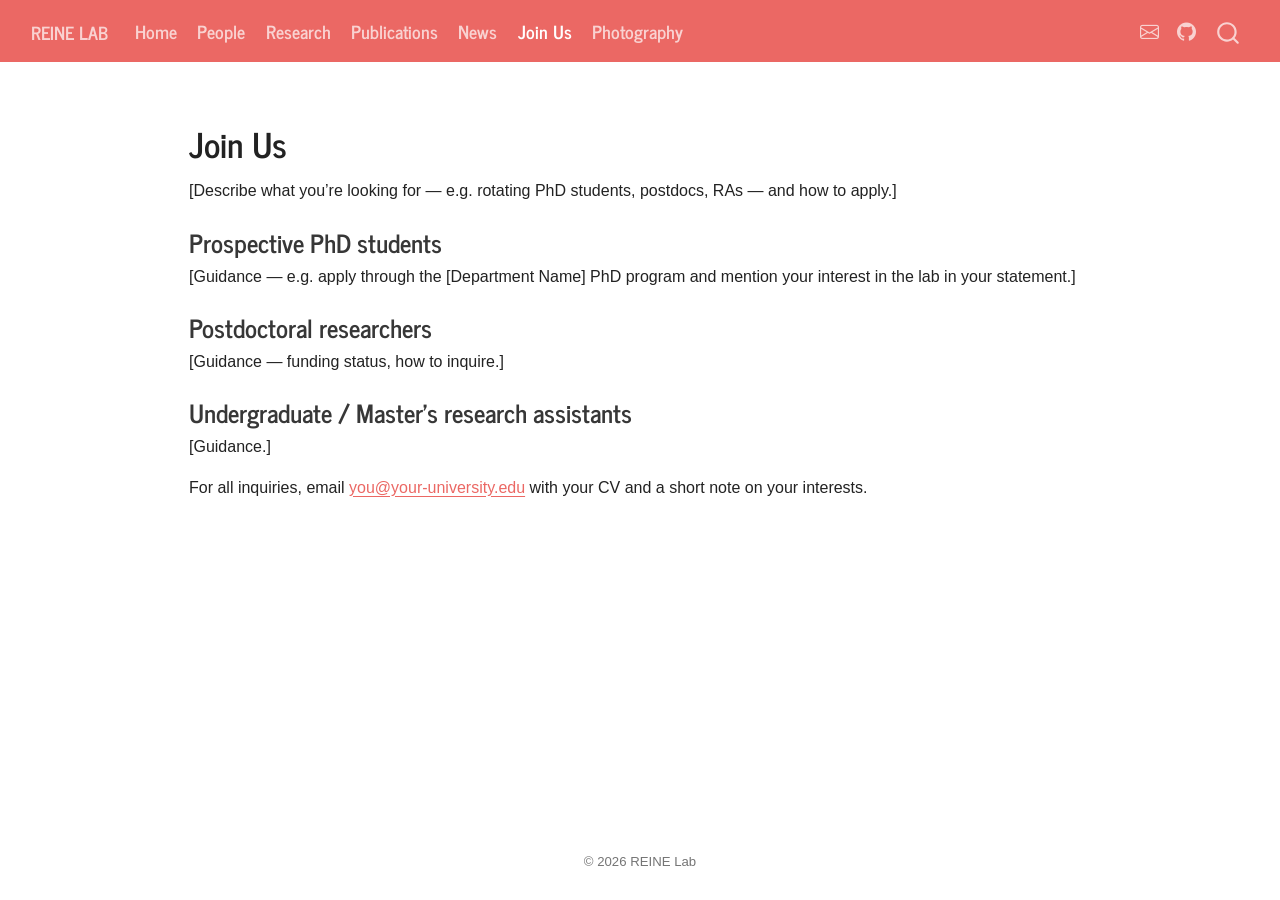
==== docs/join.html @ 706e979a "Render site into docs/ for GitHub Pages hosting Switches output-dir to docs/ so GitHub Pages can ser" ====
<!DOCTYPE html>
<html xmlns="http://www.w3.org/1999/xhtml" lang="en" xml:lang="en"><head>

<meta charset="utf-8">
<meta name="generator" content="quarto-1.10.18">

<meta name="viewport" content="width=device-width, initial-scale=1.0, user-scalable=yes">


<title>join – REINE Lab</title>
<style>
/* Default styles provided by pandoc.
** See https://pandoc.org/MANUAL.html#variables-for-html for config info.
*/
span.smallcaps{font-variant: small-caps;}
div.columns{display: flex; gap: 1.5em;}
div.column{flex: auto;}
@media screen {
div.columns{gap: min(4vw, 1.5em);}
div.column{overflow-x: auto;}
}
div.hanging-indent{margin-left: 1.5em; text-indent: -1.5em;}
ul.task-list{list-style: none;}
ul.task-list li input[type="checkbox"] {
  width: 0.8em;
  margin: 0 0.8em 0.2em -1em; /* quarto-specific, see https://github.com/quarto-dev/quarto-cli/issues/4556 */ 
  vertical-align: middle;
}
</style>


<script src="site_libs/quarto-nav/quarto-nav.js"></script>
<script src="site_libs/quarto-nav/headroom.min.js"></script>
<script src="site_libs/clipboard/clipboard.min.js"></script>
<script src="site_libs/quarto-search/autocomplete.umd.js"></script>
<script src="site_libs/quarto-search/fuse.min.js"></script>
<script src="site_libs/quarto-search/quarto-search.js"></script>
<meta name="quarto:offset" content="./">
<script src="site_libs/quarto-html/quarto.js" type="module"></script>
<script src="site_libs/quarto-html/tabsets/tabsets.js" type="module"></script>
<script src="site_libs/quarto-html/popper.min.js"></script>
<script src="site_libs/quarto-html/tippy.umd.min.js"></script>
<script src="site_libs/quarto-html/anchor.min.js"></script>
<link href="site_libs/quarto-html/tippy.css" rel="stylesheet">
<link href="site_libs/quarto-html/quarto-syntax-highlighting-64a204ab8560d761af7679ceaba22944.css" rel="stylesheet" id="quarto-text-highlighting-styles">
<script src="site_libs/bootstrap/bootstrap.min.js"></script>
<link href="site_libs/bootstrap/bootstrap-icons.css" rel="stylesheet">
<link href="site_libs/bootstrap/bootstrap-e369b62134b40500628604a8ea8ab76c.min.css" rel="stylesheet" append-hash="true" id="quarto-bootstrap" data-mode="light">
<script id="quarto-search-options" type="application/json">{
  "location": "navbar",
  "copy-button": false,
  "collapse-after": 3,
  "panel-placement": "end",
  "type": "overlay",
  "limit": 50,
  "keyboard-shortcut": [
    "f",
    "/",
    "s"
  ],
  "show-item-context": false,
  "language": {
    "search-no-results-text": "No results",
    "search-matching-documents-text": "matching documents",
    "search-copy-link-title": "Copy link to search",
    "search-hide-matches-text": "Hide additional matches",
    "search-more-match-text": "more match in this document",
    "search-more-matches-text": "more matches in this document",
    "search-clear-button-title": "Clear",
    "search-text-placeholder": "",
    "search-detached-cancel-button-title": "Cancel",
    "search-submit-button-title": "Submit",
    "search-label": "Search"
  }
}</script>


<link rel="stylesheet" href="styles.css">
</head>

<body class="nav-fixed fullcontent quarto-light">

<div id="quarto-search-results"></div>
  <header id="quarto-header" class="headroom fixed-top">
    <nav class="navbar navbar-expand-lg " data-bs-theme="dark">
      <div class="navbar-container container-fluid">
      <div class="navbar-brand-container mx-auto">
    <a class="navbar-brand" href="./index.html">
    <span class="navbar-title">REINE Lab</span>
    </a>
  </div>
            <div id="quarto-search" class="" title="Search"></div>
          <button class="navbar-toggler" type="button" data-bs-toggle="collapse" data-bs-target="#navbarCollapse" aria-controls="navbarCollapse" role="menu" aria-expanded="false" aria-label="Toggle navigation" onclick="if (window.quartoToggleHeadroom) { window.quartoToggleHeadroom(); }">
  <span class="navbar-toggler-icon"></span>
</button>
          <div class="collapse navbar-collapse" id="navbarCollapse">
            <ul class="navbar-nav navbar-nav-scroll me-auto">
  <li class="nav-item">
    <a class="nav-link" href="./index.html"> 
<span class="menu-text">Home</span></a>
  </li>  
  <li class="nav-item">
    <a class="nav-link" href="./people.html"> 
<span class="menu-text">People</span></a>
  </li>  
  <li class="nav-item">
    <a class="nav-link" href="./research.html"> 
<span class="menu-text">Research</span></a>
  </li>  
  <li class="nav-item">
    <a class="nav-link" href="./publications.html"> 
<span class="menu-text">Publications</span></a>
  </li>  
  <li class="nav-item">
    <a class="nav-link" href="./news.html"> 
<span class="menu-text">News</span></a>
  </li>  
  <li class="nav-item">
    <a class="nav-link active" href="./join.html" aria-current="page"> 
<span class="menu-text">Join Us</span></a>
  </li>  
  <li class="nav-item">
    <a class="nav-link" href="./photos.html"> 
<span class="menu-text">Photography</span></a>
  </li>  
</ul>
            <ul class="navbar-nav navbar-nav-scroll ms-auto">
  <li class="nav-item compact">
    <a class="nav-link" href="mailto:you@your-university.edu"> <i class="bi bi-envelope" role="img">
</i> 
<span class="menu-text"></span></a>
  </li>  
  <li class="nav-item compact">
    <a class="nav-link" href="https://github.com/reinelab"> <i class="bi bi-github" role="img">
</i> 
<span class="menu-text"></span></a>
  </li>  
</ul>
          </div> <!-- /navcollapse -->
            <div class="quarto-navbar-tools">
</div>
      </div> <!-- /container-fluid -->
    </nav>
</header>
<!-- content -->
<div id="quarto-content" class="quarto-container page-columns page-rows-contents page-layout-article page-navbar">
<!-- sidebar -->
<!-- margin-sidebar -->
    
<!-- main -->
<main class="content" id="quarto-document-content"><header id="title-block-header" class="quarto-title-block"></header>




<section id="join-us" class="level1">
<h1>Join Us</h1>
<p>[Describe what you’re looking for — e.g.&nbsp;rotating PhD students, postdocs, RAs — and how to apply.]</p>
<section id="prospective-phd-students" class="level3">
<h3 class="anchored" data-anchor-id="prospective-phd-students">Prospective PhD students</h3>
<p>[Guidance — e.g.&nbsp;apply through the [Department Name] PhD program and mention your interest in the lab in your statement.]</p>
</section>
<section id="postdoctoral-researchers" class="level3">
<h3 class="anchored" data-anchor-id="postdoctoral-researchers">Postdoctoral researchers</h3>
<p>[Guidance — funding status, how to inquire.]</p>
</section>
<section id="undergraduate-masters-research-assistants" class="level3">
<h3 class="anchored" data-anchor-id="undergraduate-masters-research-assistants">Undergraduate / Master’s research assistants</h3>
<p>[Guidance.]</p>
<p>For all inquiries, email <a href="mailto:you@your-university.edu">you@your-university.edu</a> with your CV and a short note on your interests.</p>


</section>
</section>

</main> <!-- /main -->
<script id="quarto-html-after-body" type="application/javascript">
  window.document.addEventListener("DOMContentLoaded", function (event) {
    const icon = "";
    const anchorJS = new window.AnchorJS();
    anchorJS.options = {
      placement: 'right',
      icon: icon
    };
    anchorJS.add('.anchored');
    const isCodeAnnotation = (el) => {
      for (const clz of el.classList) {
        if (clz.startsWith('code-annotation-')) {                     
          return true;
        }
      }
      return false;
    }
    const onCopySuccess = function(e) {
      // button target
      const button = e.trigger;
      // don't keep focus
      button.blur();
      // flash "checked"
      button.classList.add('code-copy-button-checked');
      var currentTitle = button.getAttribute("title");
      button.setAttribute("title", "Copied!");
      let tooltip;
      if (window.bootstrap) {
        button.setAttribute("data-bs-toggle", "tooltip");
        button.setAttribute("data-bs-placement", "left");
        button.setAttribute("data-bs-title", "Copied!");
        tooltip = new bootstrap.Tooltip(button, 
          { trigger: "manual", 
            customClass: "code-copy-button-tooltip",
            offset: [0, -8]});
        tooltip.show();    
      }
      setTimeout(function() {
        if (tooltip) {
          tooltip.hide();
          button.removeAttribute("data-bs-title");
          button.removeAttribute("data-bs-toggle");
          button.removeAttribute("data-bs-placement");
        }
        button.setAttribute("title", currentTitle);
        button.classList.remove('code-copy-button-checked');
      }, 1000);
      // clear code selection
      e.clearSelection();
    }
    const getTextToCopy = function(trigger) {
      const outerScaffold = trigger.parentElement.cloneNode(true);
      const codeEl = outerScaffold.querySelector('code');
      for (const childEl of codeEl.children) {
        if (isCodeAnnotation(childEl)) {
          childEl.remove();
        }
      }
      return codeEl.innerText;
    }
    const clipboard = new window.ClipboardJS('.code-copy-button:not([data-in-quarto-modal])', {
      text: getTextToCopy
    });
    clipboard.on('success', onCopySuccess);
    if (window.document.getElementById('quarto-embedded-source-code-modal')) {
      const clipboardModal = new window.ClipboardJS('.code-copy-button[data-in-quarto-modal]', {
        text: getTextToCopy,
        container: window.document.getElementById('quarto-embedded-source-code-modal')
      });
      clipboardModal.on('success', onCopySuccess);
    }
      var localhostRegex = new RegExp(/^(?:http|https):\/\/localhost\:?[0-9]*\//);
      var mailtoRegex = new RegExp(/^mailto:/);
        var filterRegex = new RegExp('/' + window.location.host + '/');
      var isInternal = (href) => {
          return filterRegex.test(href) || localhostRegex.test(href) || mailtoRegex.test(href);
      }
      // Inspect non-navigation links and adorn them if external
     var links = window.document.querySelectorAll('a[href]:not(.nav-link):not(.navbar-brand):not(.toc-action):not(.sidebar-link):not(.sidebar-item-toggle):not(.pagination-link):not(.no-external):not([aria-hidden]):not(.dropdown-item):not(.quarto-navigation-tool):not(.about-link)');
      for (var i=0; i<links.length; i++) {
        const link = links[i];
        if (!isInternal(link.href)) {
          // undo the damage that might have been done by quarto-nav.js in the case of
          // links that we want to consider external
          if (link.dataset.originalHref !== undefined) {
            link.href = link.dataset.originalHref;
          }
        }
      }
    function tippyHover(el, contentFn, onTriggerFn, onUntriggerFn) {
      const config = {
        allowHTML: true,
        maxWidth: 500,
        delay: 100,
        arrow: false,
        appendTo: function(el) {
            return el.parentElement;
        },
        interactive: true,
        interactiveBorder: 10,
        theme: 'quarto',
        placement: 'bottom-start',
      };
      if (contentFn) {
        config.content = contentFn;
      }
      if (onTriggerFn) {
        config.onTrigger = onTriggerFn;
      }
      if (onUntriggerFn) {
        config.onUntrigger = onUntriggerFn;
      }
      window.tippy(el, config); 
    }
    const noterefs = window.document.querySelectorAll('a[role="doc-noteref"]');
    for (var i=0; i<noterefs.length; i++) {
      const ref = noterefs[i];
      tippyHover(ref, function() {
        // use id or data attribute instead here
        let href = ref.getAttribute('data-footnote-href') || ref.getAttribute('href');
        try { href = new URL(href).hash; } catch {}
        const id = href.replace(/^#\/?/, "");
        const note = window.document.getElementById(id);
        if (note) {
          return note.innerHTML;
        } else {
          return "";
        }
      });
    }
    const xrefs = window.document.querySelectorAll('a.quarto-xref');
    const processXRef = (id, note) => {
      // Strip column container classes
      const stripColumnClz = (el) => {
        el.classList.remove("page-full", "page-columns");
        if (el.children) {
          for (const child of el.children) {
            stripColumnClz(child);
          }
        }
      }
      stripColumnClz(note)
      if (id === null || id.startsWith('sec-')) {
        // Special case sections, only their first couple elements
        const container = document.createElement("div");
        if (note.children && note.children.length > 2) {
          container.appendChild(note.children[0].cloneNode(true));
          for (let i = 1; i < note.children.length; i++) {
            const child = note.children[i];
            if (child.tagName === "P" && child.innerText === "") {
              continue;
            } else {
              container.appendChild(child.cloneNode(true));
              break;
            }
          }
          if (window.Quarto?.typesetMath) {
            window.Quarto.typesetMath(container);
          }
          return container.innerHTML
        } else {
          if (window.Quarto?.typesetMath) {
            window.Quarto.typesetMath(note);
          }
          return note.innerHTML;
        }
      } else {
        // Remove any anchor links if they are present
        const anchorLink = note.querySelector('a.anchorjs-link');
        if (anchorLink) {
          anchorLink.remove();
        }
        if (window.Quarto?.typesetMath) {
          window.Quarto.typesetMath(note);
        }
        if (note.classList.contains("callout")) {
          return note.outerHTML;
        } else {
          return note.innerHTML;
        }
      }
    }
    for (var i=0; i<xrefs.length; i++) {
      const xref = xrefs[i];
      tippyHover(xref, undefined, function(instance) {
        instance.disable();
        let url = xref.getAttribute('href');
        let hash = undefined; 
        if (url.startsWith('#')) {
          hash = url;
        } else {
          try { hash = new URL(url).hash; } catch {}
        }
        if (hash) {
          const id = hash.replace(/^#\/?/, "");
          const note = window.document.getElementById(id);
          if (note !== null) {
            try {
              const html = processXRef(id, note.cloneNode(true));
              instance.setContent(html);
            } finally {
              instance.enable();
              instance.show();
            }
          } else {
            // See if we can fetch this
            fetch(url.split('#')[0])
            .then(res => res.text())
            .then(html => {
              const parser = new DOMParser();
              const htmlDoc = parser.parseFromString(html, "text/html");
              const note = htmlDoc.getElementById(id);
              if (note !== null) {
                const html = processXRef(id, note);
                instance.setContent(html);
              } 
            }).finally(() => {
              instance.enable();
              instance.show();
            });
          }
        } else {
          // See if we can fetch a full url (with no hash to target)
          // This is a special case and we should probably do some content thinning / targeting
          fetch(url)
          .then(res => res.text())
          .then(html => {
            const parser = new DOMParser();
            const htmlDoc = parser.parseFromString(html, "text/html");
            const note = htmlDoc.querySelector('main.content');
            if (note !== null) {
              // This should only happen for chapter cross references
              // (since there is no id in the URL)
              // remove the first header
              if (note.children.length > 0 && note.children[0].tagName === "HEADER") {
                note.children[0].remove();
              }
              const html = processXRef(null, note);
              instance.setContent(html);
            } 
          }).finally(() => {
            instance.enable();
            instance.show();
          });
        }
      }, function(instance) {
      });
    }
        let selectedAnnoteEl;
        const selectorForAnnotation = ( cell, annotation) => {
          let cellAttr = 'data-code-cell="' + cell + '"';
          let lineAttr = 'data-code-annotation="' +  annotation + '"';
          const selector = 'span[' + cellAttr + '][' + lineAttr + ']';
          return selector;
        }
        const selectCodeLines = (annoteEl) => {
          const doc = window.document;
          const targetCell = annoteEl.getAttribute("data-target-cell");
          const targetAnnotation = annoteEl.getAttribute("data-target-annotation");
          const annoteSpan = window.document.querySelector(selectorForAnnotation(targetCell, targetAnnotation));
          const lines = annoteSpan.getAttribute("data-code-lines").split(",");
          const lineIds = lines.map((line) => {
            return targetCell + "-" + line;
          })
          let top = null;
          let height = null;
          let parent = null;
          if (lineIds.length > 0) {
              //compute the position of the single el (top and bottom and make a div)
              const el = window.document.getElementById(lineIds[0]);
              top = el.offsetTop;
              height = el.offsetHeight;
              parent = el.parentElement.parentElement;
            if (lineIds.length > 1) {
              const lastEl = window.document.getElementById(lineIds[lineIds.length - 1]);
              const bottom = lastEl.offsetTop + lastEl.offsetHeight;
              height = bottom - top;
            }
            if (top !== null && height !== null && parent !== null) {
              // cook up a div (if necessary) and position it 
              let div = window.document.getElementById("code-annotation-line-highlight");
              if (div === null) {
                div = window.document.createElement("div");
                div.setAttribute("id", "code-annotation-line-highlight");
                div.style.position = 'absolute';
                parent.appendChild(div);
              }
              div.style.top = top - 2 + "px";
              div.style.height = height + 4 + "px";
              div.style.left = 0;
              let gutterDiv = window.document.getElementById("code-annotation-line-highlight-gutter");
              if (gutterDiv === null) {
                gutterDiv = window.document.createElement("div");
                gutterDiv.setAttribute("id", "code-annotation-line-highlight-gutter");
                gutterDiv.style.position = 'absolute';
                const codeCell = window.document.getElementById(targetCell);
                const gutter = codeCell.querySelector('.code-annotation-gutter');
                gutter.appendChild(gutterDiv);
              }
              gutterDiv.style.top = top - 2 + "px";
              gutterDiv.style.height = height + 4 + "px";
            }
            selectedAnnoteEl = annoteEl;
          }
        };
        const unselectCodeLines = () => {
          const elementsIds = ["code-annotation-line-highlight", "code-annotation-line-highlight-gutter"];
          elementsIds.forEach((elId) => {
            const div = window.document.getElementById(elId);
            if (div) {
              div.remove();
            }
          });
          selectedAnnoteEl = undefined;
        };
          // Handle positioning of the toggle
      window.addEventListener(
        "resize",
        throttle(() => {
          elRect = undefined;
          if (selectedAnnoteEl) {
            selectCodeLines(selectedAnnoteEl);
          }
        }, 10)
      );
      function throttle(fn, ms) {
      let throttle = false;
      let timer;
        return (...args) => {
          if(!throttle) { // first call gets through
              fn.apply(this, args);
              throttle = true;
          } else { // all the others get throttled
              if(timer) clearTimeout(timer); // cancel #2
              timer = setTimeout(() => {
                fn.apply(this, args);
                timer = throttle = false;
              }, ms);
          }
        };
      }
        // Attach click handler to the DT
        const annoteDls = window.document.querySelectorAll('dt[data-target-cell]');
        for (const annoteDlNode of annoteDls) {
          annoteDlNode.addEventListener('click', (event) => {
            const clickedEl = event.target;
            if (clickedEl !== selectedAnnoteEl) {
              unselectCodeLines();
              const activeEl = window.document.querySelector('dt[data-target-cell].code-annotation-active');
              if (activeEl) {
                activeEl.classList.remove('code-annotation-active');
              }
              selectCodeLines(clickedEl);
              clickedEl.classList.add('code-annotation-active');
            } else {
              // Unselect the line
              unselectCodeLines();
              clickedEl.classList.remove('code-annotation-active');
            }
          });
        }
    const findCites = (el) => {
      const parentEl = el.parentElement;
      if (parentEl) {
        const cites = parentEl.dataset.cites;
        if (cites) {
          return {
            el,
            cites: cites.split(' ')
          };
        } else {
          return findCites(el.parentElement)
        }
      } else {
        return undefined;
      }
    };
    var bibliorefs = window.document.querySelectorAll('a[role="doc-biblioref"]');
    for (var i=0; i<bibliorefs.length; i++) {
      const ref = bibliorefs[i];
      const citeInfo = findCites(ref);
      if (citeInfo) {
        tippyHover(citeInfo.el, function() {
          var popup = window.document.createElement('div');
          citeInfo.cites.forEach(function(cite) {
            var citeDiv = window.document.createElement('div');
            citeDiv.classList.add('hanging-indent');
            citeDiv.classList.add('csl-entry');
            var biblioDiv = window.document.getElementById('ref-' + cite);
            if (biblioDiv) {
              citeDiv.innerHTML = biblioDiv.innerHTML;
            }
            popup.appendChild(citeDiv);
          });
          return popup.innerHTML;
        });
      }
    }
  });
  </script>
</div> <!-- /content -->
<footer class="footer">
  <div class="nav-footer">
    <div class="nav-footer-left">
      &nbsp;
    </div>   
    <div class="nav-footer-center">
<p>© 2026 REINE Lab</p>
</div>
    <div class="nav-footer-right">
      &nbsp;
    </div>
  </div>
</footer>




</body></html>
---- docs/site_libs/quarto-html/tippy.css ----
.tippy-box[data-animation=fade][data-state=hidden]{opacity:0}[data-tippy-root]{max-width:calc(100vw - 10px)}.tippy-box{position:relative;background-color:#333;color:#fff;border-radius:4px;font-size:14px;line-height:1.4;white-space:normal;outline:0;transition-property:transform,visibility,opacity}.tippy-box[data-placement^=top]>.tippy-arrow{bottom:0}.tippy-box[data-placement^=top]>.tippy-arrow:before{bottom:-7px;left:0;border-width:8px 8px 0;border-top-color:initial;transform-origin:center top}.tippy-box[data-placement^=bottom]>.tippy-arrow{top:0}.tippy-box[data-placement^=bottom]>.tippy-arrow:before{top:-7px;left:0;border-width:0 8px 8px;border-bottom-color:initial;transform-origin:center bottom}.tippy-box[data-placement^=left]>.tippy-arrow{right:0}.tippy-box[data-placement^=left]>.tippy-arrow:before{border-width:8px 0 8px 8px;border-left-color:initial;right:-7px;transform-origin:center left}.tippy-box[data-placement^=right]>.tippy-arrow{left:0}.tippy-box[data-placement^=right]>.tippy-arrow:before{left:-7px;border-width:8px 8px 8px 0;border-right-color:initial;transform-origin:center right}.tippy-box[data-inertia][data-state=visible]{transition-timing-function:cubic-bezier(.54,1.5,.38,1.11)}.tippy-arrow{width:16px;height:16px;color:#333}.tippy-arrow:before{content:"";position:absolute;border-color:transparent;border-style:solid}.tippy-content{position:relative;padding:5px 9px;z-index:1}
---- docs/site_libs/quarto-html/quarto-syntax-highlighting-64a204ab8560d761af7679ceaba22944.css ----
/* quarto syntax highlight colors */
:root {
  --quarto-hl-ot-color: #003B4F;
  --quarto-hl-at-color: #657422;
  --quarto-hl-ss-color: #20794D;
  --quarto-hl-an-color: #5E5E5E;
  --quarto-hl-fu-color: #4758AB;
  --quarto-hl-st-color: #20794D;
  --quarto-hl-cf-color: #003B4F;
  --quarto-hl-op-color: #5E5E5E;
  --quarto-hl-er-color: #AD0000;
  --quarto-hl-bn-color: #AD0000;
  --quarto-hl-al-color: #AD0000;
  --quarto-hl-va-color: #111111;
  --quarto-hl-bu-color: inherit;
  --quarto-hl-ex-color: inherit;
  --quarto-hl-pp-color: #AD0000;
  --quarto-hl-in-color: #5E5E5E;
  --quarto-hl-vs-color: #20794D;
  --quarto-hl-wa-color: #5E5E5E;
  --quarto-hl-do-color: #5E5E5E;
  --quarto-hl-im-color: #00769E;
  --quarto-hl-ch-color: #20794D;
  --quarto-hl-dt-color: #AD0000;
  --quarto-hl-fl-color: #AD0000;
  --quarto-hl-co-color: #5E5E5E;
  --quarto-hl-cv-color: #5E5E5E;
  --quarto-hl-cn-color: #8f5902;
  --quarto-hl-sc-color: #5E5E5E;
  --quarto-hl-dv-color: #AD0000;
  --quarto-hl-kw-color: #003B4F;
}

/* other quarto variables */
:root {
  --quarto-font-monospace: SFMono-Regular, Menlo, Monaco, Consolas, "Liberation Mono", "Courier New", monospace;
}

/* syntax highlight based on Pandoc's rules */
pre > code.sourceCode > span {
  color: #003B4F;
}

code.sourceCode > span {
  color: #003B4F;
}

div.sourceCode,
div.sourceCode pre.sourceCode {
  color: #003B4F;
}

/* Normal */
code span {
  color: #003B4F;
}

/* Alert */
code span.al {
  color: #AD0000;
  font-style: inherit;
}

/* Annotation */
code span.an {
  color: #5E5E5E;
  font-style: inherit;
}

/* Attribute */
code span.at {
  color: #657422;
  font-style: inherit;
}

/* BaseN */
code span.bn {
  color: #AD0000;
  font-style: inherit;
}

/* BuiltIn */
code span.bu {
  font-style: inherit;
}

/* ControlFlow */
code span.cf {
  color: #003B4F;
  font-weight: bold;
  font-style: inherit;
}

/* Char */
code span.ch {
  color: #20794D;
  font-style: inherit;
}

/* Constant */
code span.cn {
  color: #8f5902;
  font-style: inherit;
}

/* Comment */
code span.co {
  color: #5E5E5E;
  font-style: inherit;
}

/* CommentVar */
code span.cv {
  color: #5E5E5E;
  font-style: italic;
}

/* Documentation */
code span.do {
  color: #5E5E5E;
  font-style: italic;
}

/* DataType */
code span.dt {
  color: #AD0000;
  font-style: inherit;
}

/* DecVal */
code span.dv {
  color: #AD0000;
  font-style: inherit;
}

/* Error */
code span.er {
  color: #AD0000;
  font-style: inherit;
}

/* Extension */
code span.ex {
  font-style: inherit;
}

/* Float */
code span.fl {
  color: #AD0000;
  font-style: inherit;
}

/* Function */
code span.fu {
  color: #4758AB;
  font-style: inherit;
}

/* Import */
code span.im {
  color: #00769E;
  font-style: inherit;
}

/* Information */
code span.in {
  color: #5E5E5E;
  font-style: inherit;
}

/* Keyword */
code span.kw {
  color: #003B4F;
  font-weight: bold;
  font-style: inherit;
}

/* Operator */
code span.op {
  color: #5E5E5E;
  font-style: inherit;
}

/* Other */
code span.ot {
  color: #003B4F;
  font-style: inherit;
}

/* Preprocessor */
code span.pp {
  color: #AD0000;
  font-style: inherit;
}

/* SpecialChar */
code span.sc {
  color: #5E5E5E;
  font-style: inherit;
}

/* SpecialString */
code span.ss {
  color: #20794D;
  font-style: inherit;
}

/* String */
code span.st {
  color: #20794D;
  font-style: inherit;
}

/* Variable */
code span.va {
  color: #111111;
  font-style: inherit;
}

/* VerbatimString */
code span.vs {
  color: #20794D;
  font-style: inherit;
}

/* Warning */
code span.wa {
  color: #5E5E5E;
  font-style: italic;
}

.prevent-inlining {
  content: "</";
}

/*# sourceMappingURL=9d8d5bb603a83b8298b89080a598c93b.css.map */
---- docs/styles.css ----
/* REINE Lab site — light custom styling on top of the Quarto "journal" theme */

body {
  font-family: Helvetica, Arial, sans-serif;
  font-size: 12pt;
}

.navbar-title {
  font-weight: 600;
}

h1, h2, h3 {
  font-weight: 600;
}

.headshot {
  width: 180px;
  border-radius: 6px;
  margin-right: 1.5rem;
  float: left;
}

.person-block {
  margin-bottom: 2rem;
  overflow: auto;
}

.lab-hero-img {
  width: 100%;
  max-height: 380px;
  object-fit: cover;
  border-radius: 6px;
  margin-bottom: 1.5rem;
}
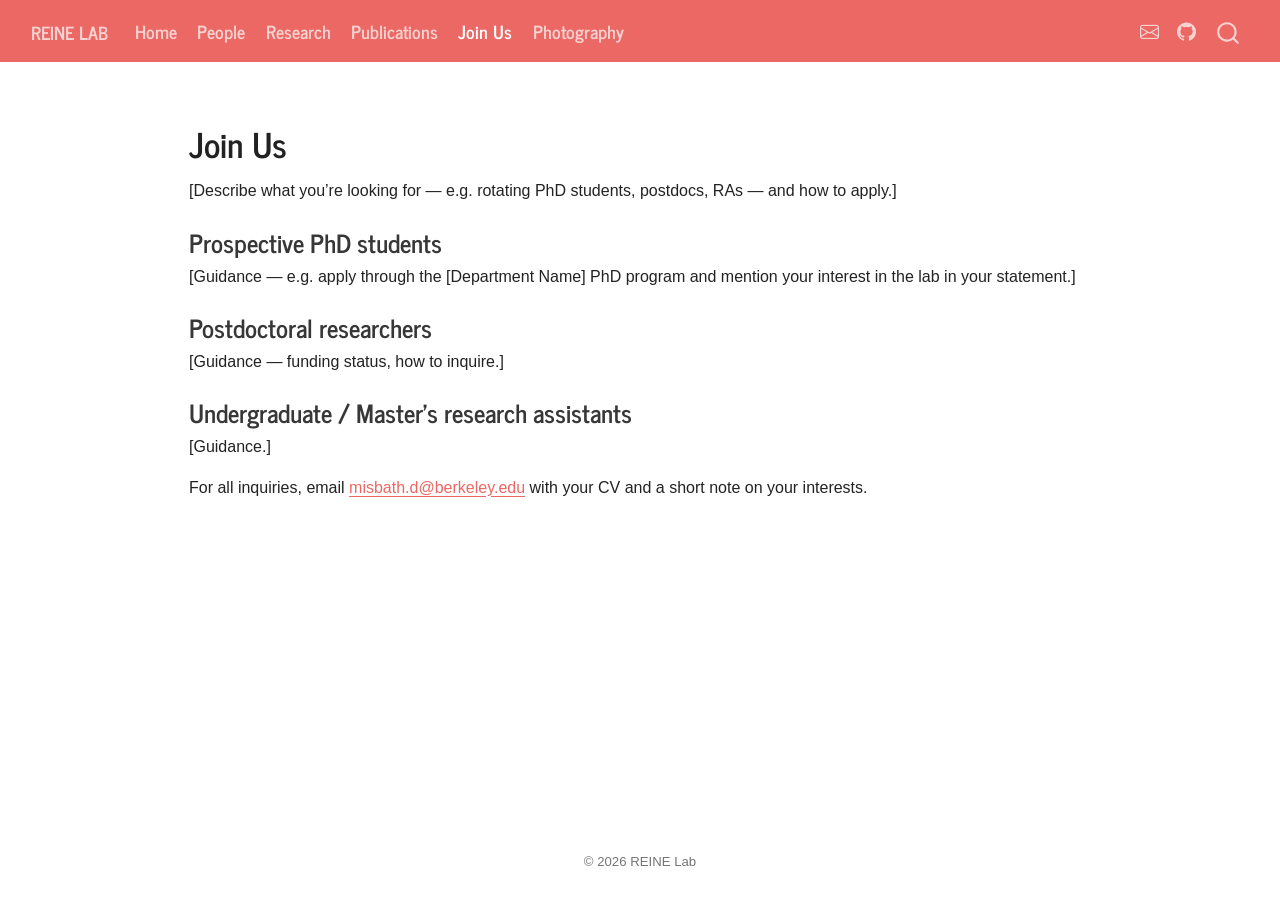
==== commit d43c9958: "Remove News page, set contact email, add alumni Drops the unused News page and its nav entry, sets t" ====
--- a/docs/join.html
+++ b/docs/join.html
@@ -112,10 +112,6 @@
 <span class="menu-text">Publications</span></a>
   </li>  
   <li class="nav-item">
-    <a class="nav-link" href="./news.html"> 
-<span class="menu-text">News</span></a>
-  </li>  
-  <li class="nav-item">
     <a class="nav-link active" href="./join.html" aria-current="page"> 
 <span class="menu-text">Join Us</span></a>
   </li>  
@@ -126,7 +122,7 @@
 </ul>
             <ul class="navbar-nav navbar-nav-scroll ms-auto">
   <li class="nav-item compact">
-    <a class="nav-link" href="mailto:you@your-university.edu"> <i class="bi bi-envelope" role="img">
+    <a class="nav-link" href="mailto:misbath.d@berkeley.edu"> <i class="bi bi-envelope" role="img">
 </i> 
 <span class="menu-text"></span></a>
   </li>  
@@ -167,7 +163,7 @@
 <section id="undergraduate-masters-research-assistants" class="level3">
 <h3 class="anchored" data-anchor-id="undergraduate-masters-research-assistants">Undergraduate / Master’s research assistants</h3>
 <p>[Guidance.]</p>
-<p>For all inquiries, email <a href="mailto:you@your-university.edu">you@your-university.edu</a> with your CV and a short note on your interests.</p>
+<p>For all inquiries, email <a href="mailto:misbath.d@berkeley.edu">misbath.d@berkeley.edu</a> with your CV and a short note on your interests.</p>
 
 
 </section>
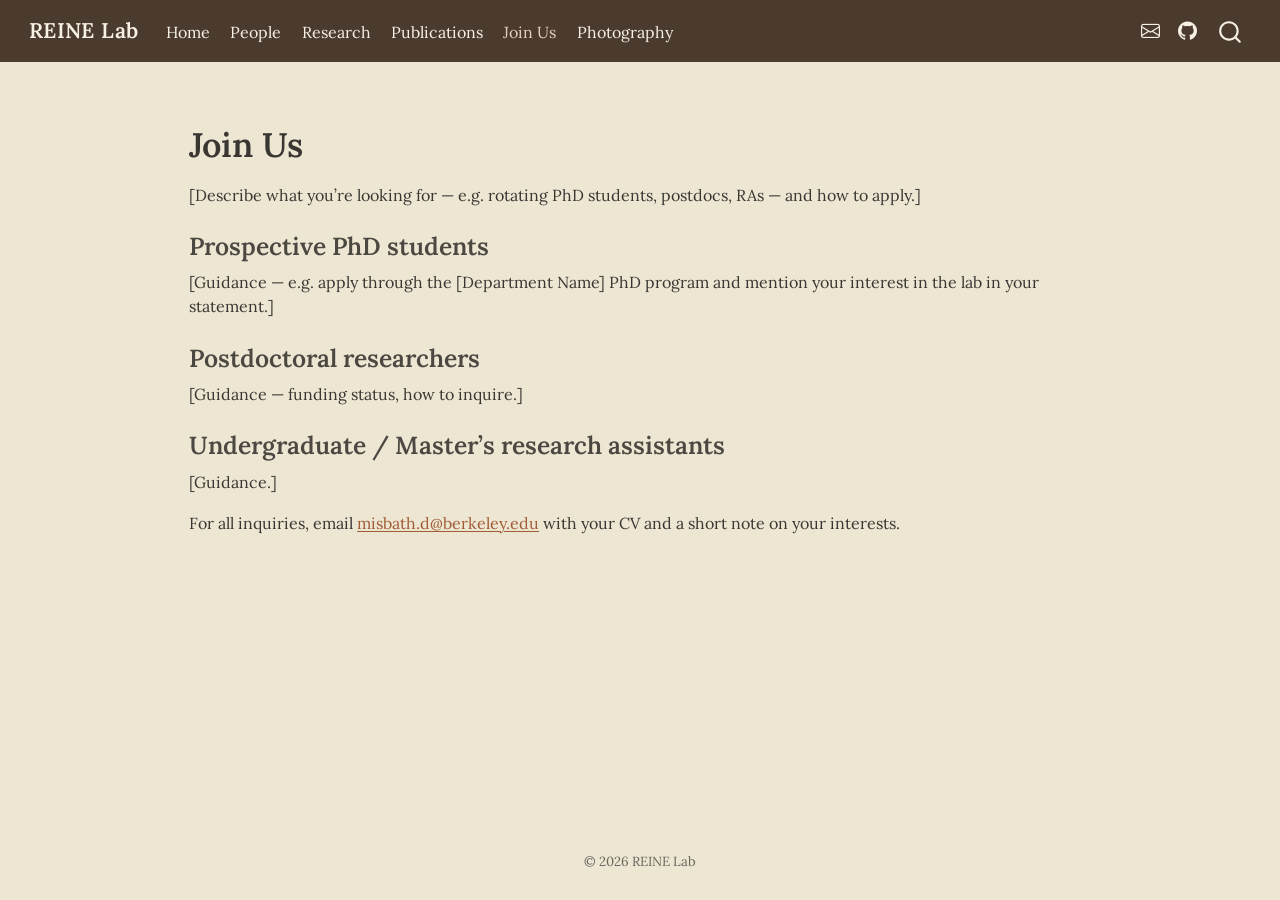
==== commit c4ce6ab6: "Redesign with earthy notebook theme, drop CV link and highlight photo Replaces the journal Bootswatc" ====
--- a/docs/join.html
+++ b/docs/join.html
@@ -45,7 +45,7 @@
 <link href="site_libs/quarto-html/quarto-syntax-highlighting-64a204ab8560d761af7679ceaba22944.css" rel="stylesheet" id="quarto-text-highlighting-styles">
 <script src="site_libs/bootstrap/bootstrap.min.js"></script>
 <link href="site_libs/bootstrap/bootstrap-icons.css" rel="stylesheet">
-<link href="site_libs/bootstrap/bootstrap-e369b62134b40500628604a8ea8ab76c.min.css" rel="stylesheet" append-hash="true" id="quarto-bootstrap" data-mode="light">
+<link href="site_libs/bootstrap/bootstrap-ca7dd3fb1b5d4f7d49d6e2bb23f4743f.min.css" rel="stylesheet" append-hash="true" id="quarto-bootstrap" data-mode="light">
 <script id="quarto-search-options" type="application/json">{
   "location": "navbar",
   "copy-button": false,
--- a/docs/styles.css
+++ b/docs/styles.css
@@ -1,34 +1,13 @@
-/* REINE Lab site — light custom styling on top of the Quarto "journal" theme */
-
-body {
-  font-family: Helvetica, Arial, sans-serif;
-  font-size: 12pt;
-}
-
-.navbar-title {
-  font-weight: 600;
-}
-
-h1, h2, h3 {
-  font-weight: 600;
-}
+/* REINE Lab site — layout rules; colors/fonts live in theme.scss */
 
 .headshot {
   width: 180px;
-  border-radius: 6px;
+  border-radius: 4px;
   margin-right: 1.5rem;
   float: left;
 }
 
 .person-block {
-  margin-bottom: 2rem;
+  margin-bottom: 1.75rem;
   overflow: auto;
 }
-
-.lab-hero-img {
-  width: 100%;
-  max-height: 380px;
-  object-fit: cover;
-  border-radius: 6px;
-  margin-bottom: 1.5rem;
-}
